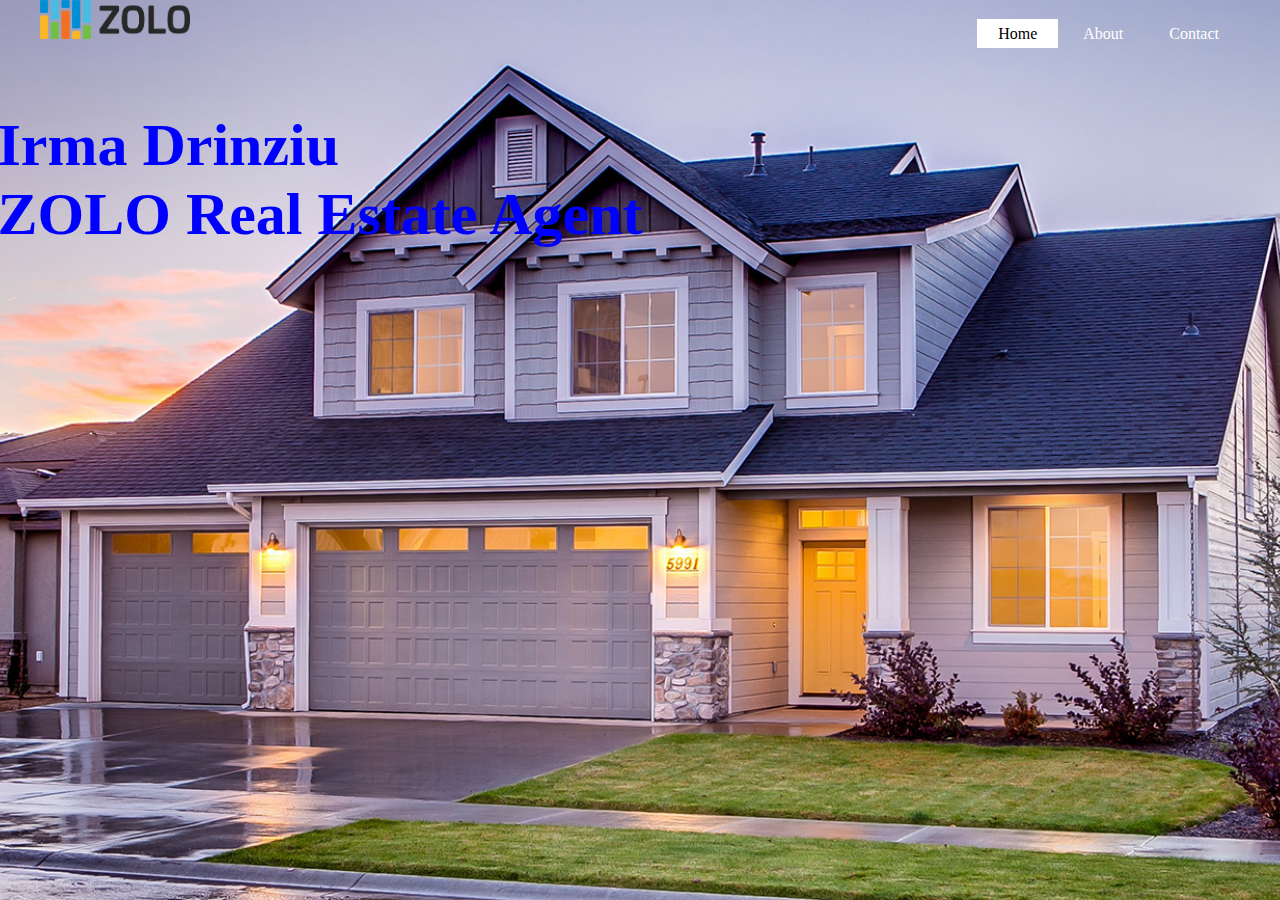
==== index.html @ 82a4b3c0 "WIP 9:51 PM 2021-06-18" ====
<!DOCTYPE html>
<html lang="en">
<head>
    <meta charset="UTF-8">
    <meta http-equiv="X-UA-Compatible" content="IE=edge">
    <meta name="viewport" content="width=device-width, initial-scale=1.0">
    <title>Irma Drinziu | Home</title>
    <link rel="stylesheet" type="text/css" href="css/style.css">
</head>

<body>
    <header>
        <div class="main">
            <div class="logo">
               <a href="https://www.realtor.ca/agent/2066572/irma-drinziu-5200-yonge-st-200-toronto-ontario-m2n5p6" target="_blank"><img src="zolo-logo.png" alt="ZOLO LOGO"></a>
            </div>
            <ul>
                <li class="active"><a href="#">Home</a></li>
                <li><a href="#">About</a></li>
                <li><a href="#">Contact</a></li>
            </ul>
        </div>
        
        <div class="title">
            <h1>Irma Drinziu<br>ZOLO Real Estate Agent</h1>
        </div>
    </header>
</body>
</html>
---- css/style.css ----
*{
    margin: 0;
    padding: 0;
    font-family: Century Gothic
}

header{
    background-image: url(../front-house-background.jpg);
    height: 100vh;
    background-size: cover;
    background-position: center;
}

ul{
    float: right;
    list-style-type: none;
    margin-top: 25px;
}

ul li{
    display: inline-block;
}

ul li a{
    text-decoration: none;
    color: #fff;
    padding: 5px 20px;
    border: 1px solid transparent;
    transition: 0.6s ease;
}

ul li a:hover{
    background-color: #fff;
    color: #000;
}

ul li.active a{
    background-color: #fff;
    color: #000;
}

.logo img{
    float: left;
    width: 150px;
    height: auto;
}

.main{
    max-width: 1200px;
    margin: auto;
}

.title{
    position: absolute;
    top: 20%;
    left: 25%;
    transform: translate(-50%, -50%);
}

.title h1{
    color: blue;
    font-size: 60px;
}
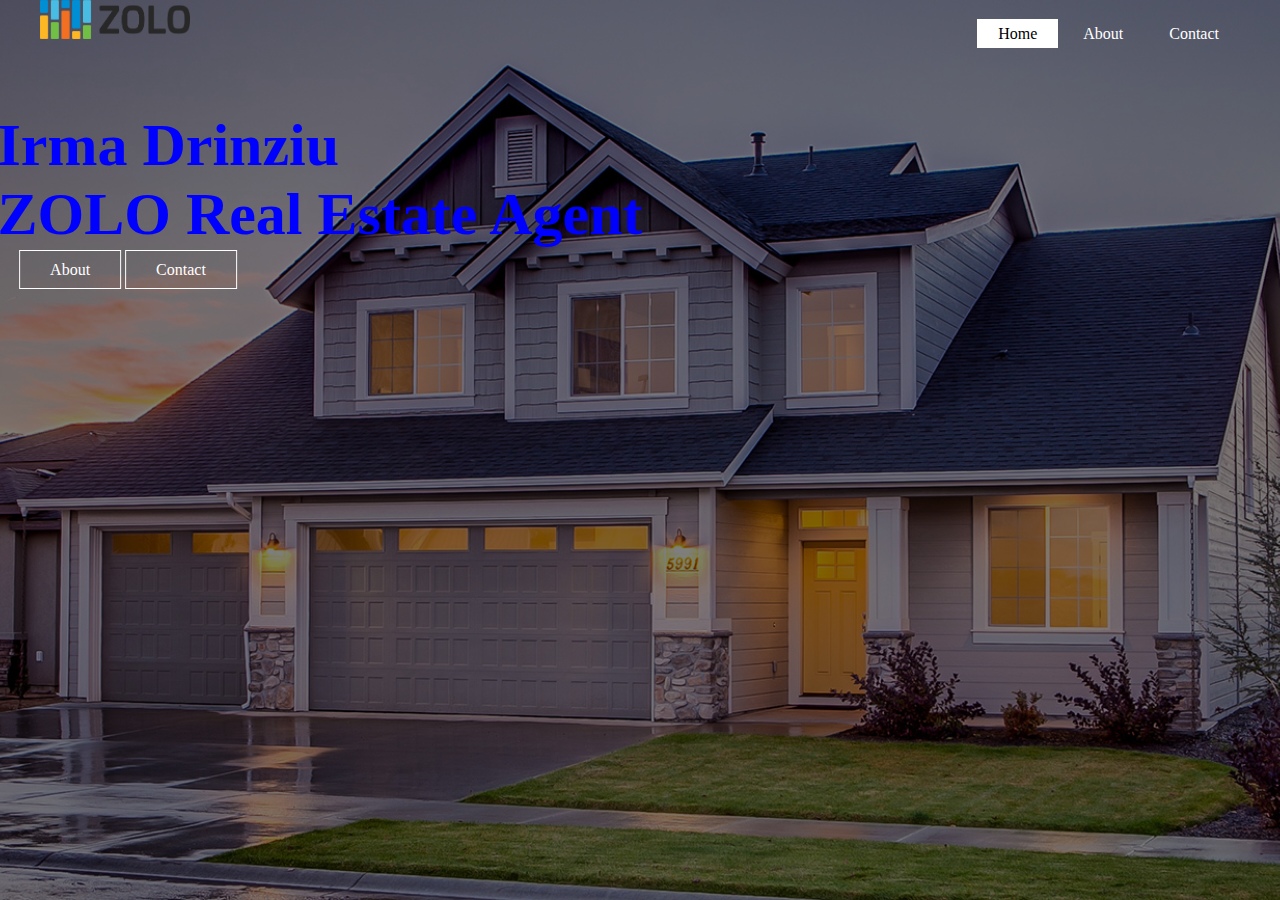
==== commit 0064570d: "10:09 2021-06-18" ====
--- a/index.html
+++ b/index.html
@@ -24,6 +24,11 @@
         <div class="title">
             <h1>Irma Drinziu<br>ZOLO Real Estate Agent</h1>
         </div>
+
+        <div class="button">
+            <a href="#" class="btn">About</a>
+            <a href="#" class="btn">Contact</a>
+        </div>
     </header>
 </body>
 </html>--- a/css/style.css
+++ b/css/style.css
@@ -5,7 +5,7 @@
 }
 
 header{
-    background-image: url(../front-house-background.jpg);
+    background-image:linear-gradient(rgba(0,0,0,0.5),rgba(0,0,0,0.5)), url(../front-house-background.jpg);
     height: 100vh;
     background-size: cover;
     background-position: center;
@@ -60,4 +60,24 @@
 .title h1{
     color: blue;
     font-size: 60px;
+}
+
+.button{
+    position: absolute;
+    top: 30%;
+    left: 10%;
+    transform: translate(-50%, -50%);
+}
+
+.btn{
+    border: 1px solid #fff;
+    padding: 10px 30px;
+    color: #fff;
+    text-decoration: none;
+    transition: 0.6s ease;
+}
+
+.btn:hover{
+    background-color: #fff;
+    color: #000;
 }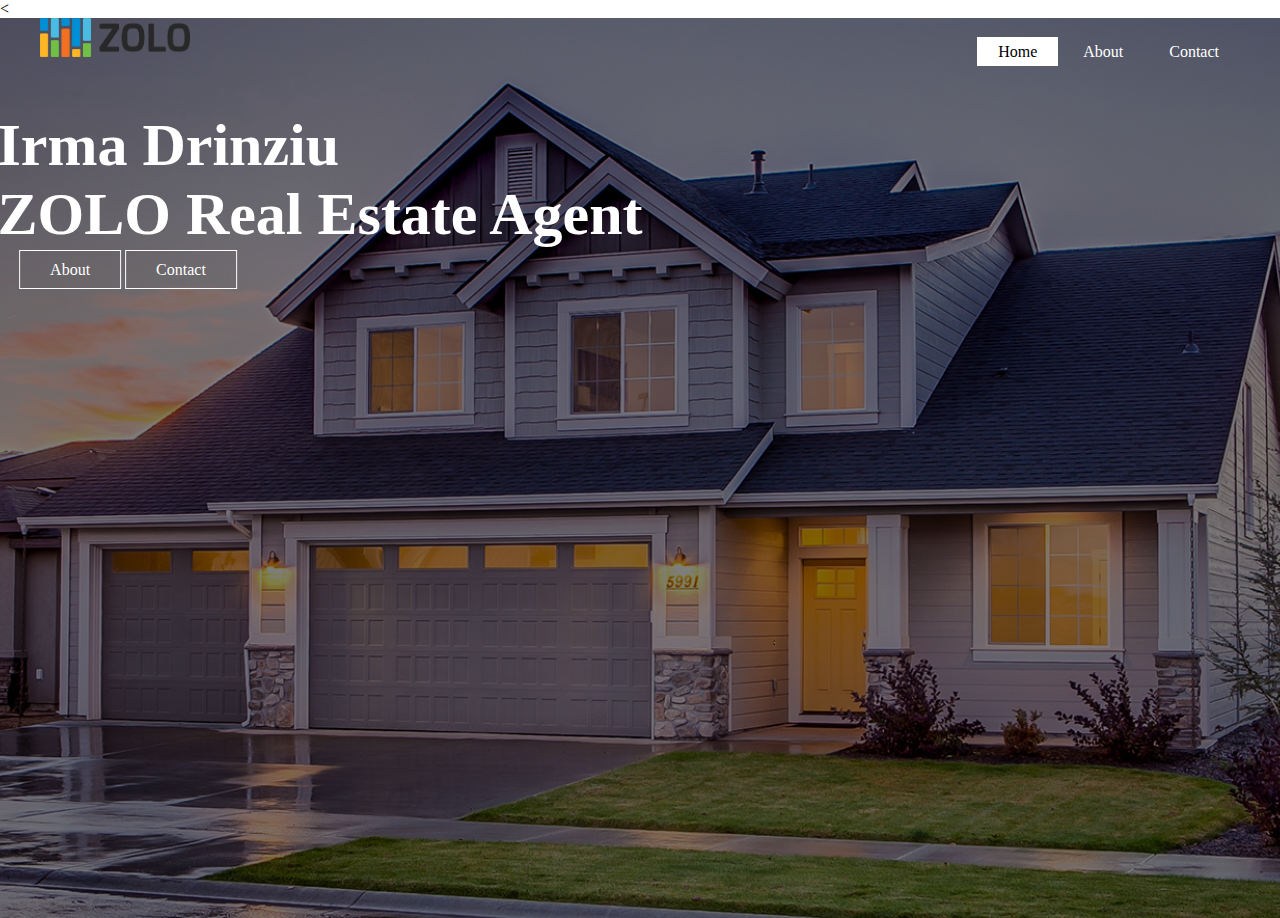
==== commit b57ae09a: "changed how devices look at website" ====
--- a/index.html
+++ b/index.html
@@ -3,7 +3,7 @@
 <head>
     <meta charset="UTF-8">
     <meta http-equiv="X-UA-Compatible" content="IE=edge">
-    <meta name="viewport" content="width=device-width, initial-scale=1.0">
+    <<meta name="viewport" content="width=960px">
     <title>Irma Drinziu | Home</title>
     <link rel="stylesheet" type="text/css" href="css/style.css">
 </head>
--- a/css/style.css
+++ b/css/style.css
@@ -58,7 +58,7 @@
 }
 
 .title h1{
-    color: blue;
+    color: #fff;
     font-size: 60px;
 }
 
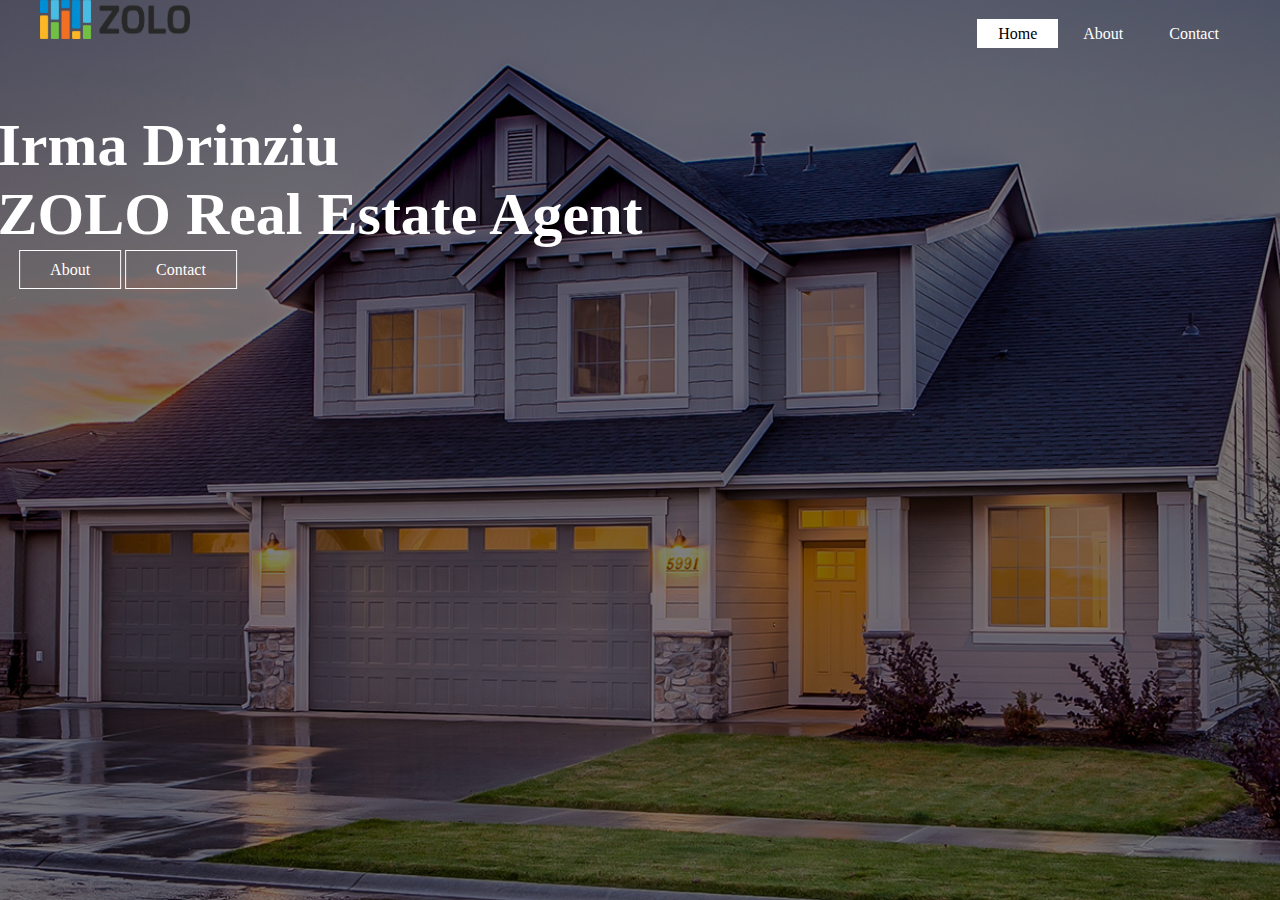
==== commit 160939aa: "Testing devices for webpage display" ====
--- a/index.html
+++ b/index.html
@@ -3,7 +3,7 @@
 <head>
     <meta charset="UTF-8">
     <meta http-equiv="X-UA-Compatible" content="IE=edge">
-    <<meta name="viewport" content="width=960px">
+    <meta name="viewport" content="width=device-width, initial-scale=1.0">
     <title>Irma Drinziu | Home</title>
     <link rel="stylesheet" type="text/css" href="css/style.css">
 </head>
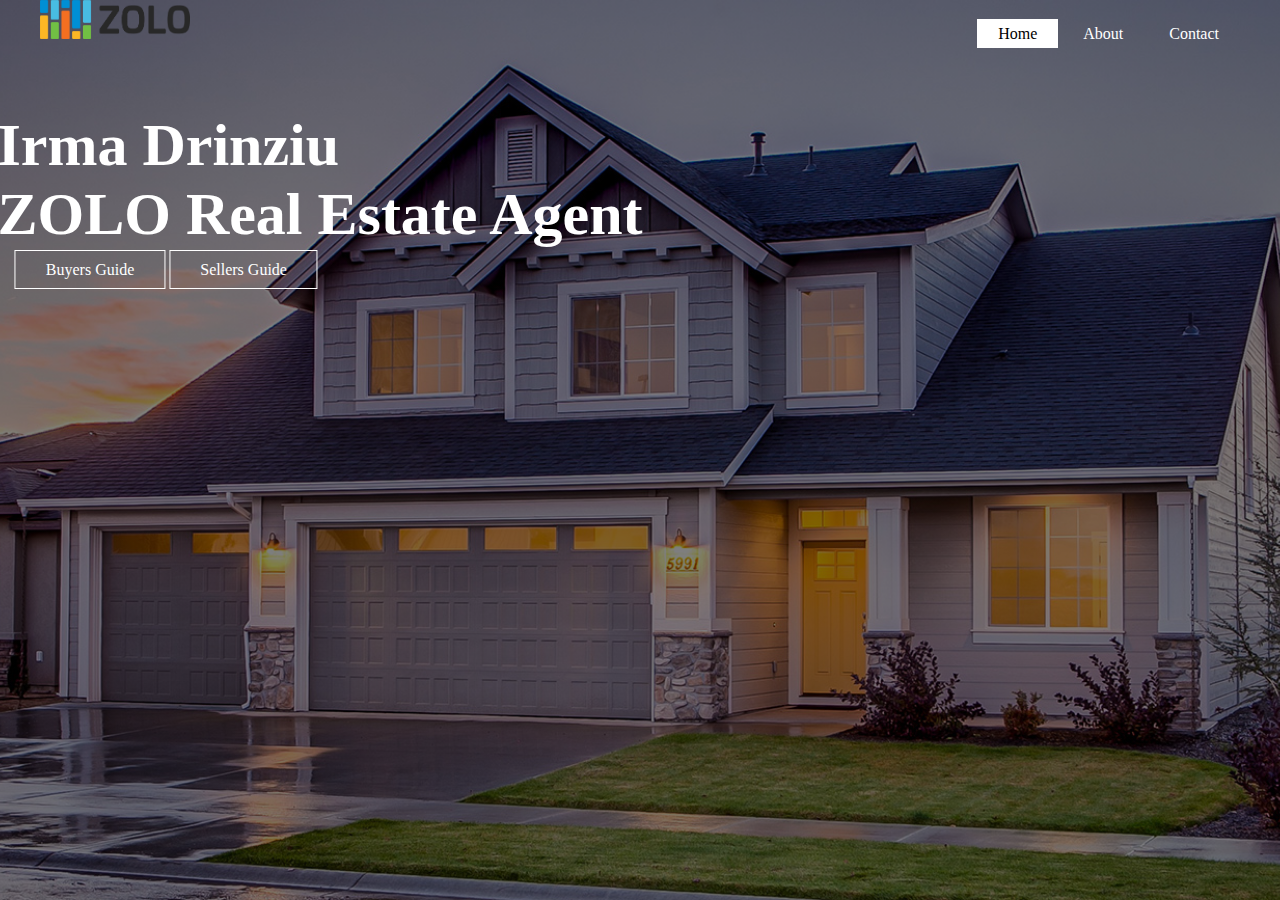
==== commit fa2f7c42: "Changes with PDFS, and editing About me." ====
--- a/index.html
+++ b/index.html
@@ -16,7 +16,7 @@
             </div>
             <ul>
                 <li class="active"><a href="#">Home</a></li>
-                <li><a href="#">About</a></li>
+                <li><a href="about.html">About</a></li>
                 <li><a href="#">Contact</a></li>
             </ul>
         </div>
@@ -26,8 +26,8 @@
         </div>
 
         <div class="button">
-            <a href="#" class="btn">About</a>
-            <a href="#" class="btn">Contact</a>
+            <a href="BuyersGuide_Zolo_Final.pdf" class="btn" target="_blank">Buyers Guide</a>
+            <a href="SellersGuide_Final.pdf" class="btn" target="_blank">Sellers Guide</a>
         </div>
     </header>
 </body>
--- a/css/style.css
+++ b/css/style.css
@@ -62,10 +62,26 @@
     font-size: 60px;
 }
 
+.aboutmetxt{
+    position: absolute;
+    top: 30%;
+    left: 75%;
+    transform: translate(-50%, -50%);
+}
+
+.aboutmetxt h2{
+    color: #fff;
+    font-size: 60px;
+}
+.aboutmetxt p{
+    color: #fff;
+    font-size: 30;
+}
+
 .button{
     position: absolute;
     top: 30%;
-    left: 10%;
+    left: 13%;
     transform: translate(-50%, -50%);
 }
 
@@ -80,4 +96,19 @@
 .btn:hover{
     background-color: #fff;
     color: #000;
+}
+
+.rest{
+    position: absolute;
+    top: 40%;
+    left: 30%;
+    transform: translate(-50%, -50%);
+}
+
+.rest h1{
+    color: #fff;
+    font-size: 40px;
+}
+.rest p{
+    color: #fff;
 }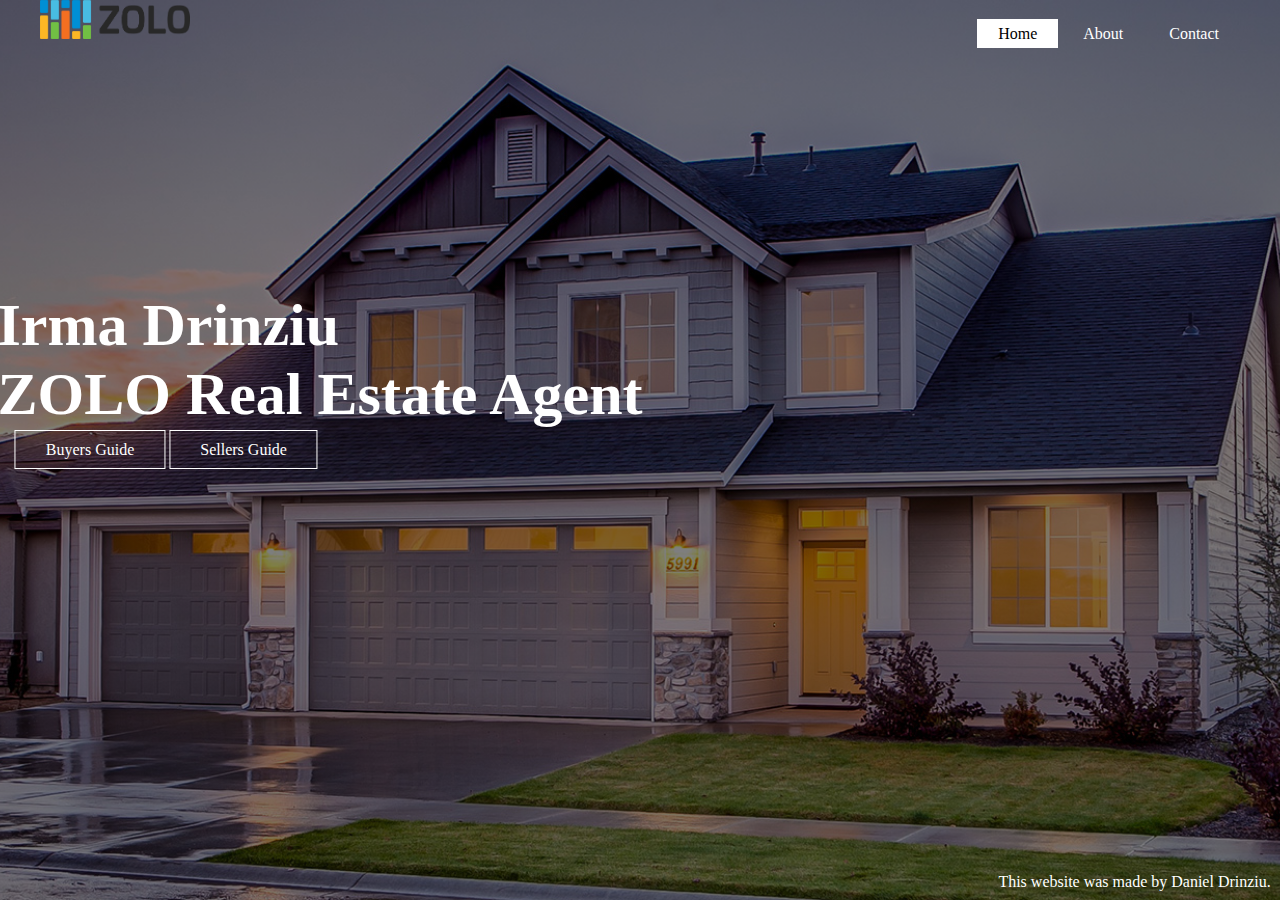
==== commit 6109fd6c: "might be didtched for irma v2 website." ====
--- a/index.html
+++ b/index.html
@@ -10,6 +10,11 @@
 
 <body>
     <header>
+
+        <div class="made_it">
+            <p>This website was made by Daniel Drinziu.</p>
+        </div>
+
         <div class="main">
             <div class="logo">
                <a href="https://www.realtor.ca/agent/2066572/irma-drinziu-5200-yonge-st-200-toronto-ontario-m2n5p6" target="_blank"><img src="zolo-logo.png" alt="ZOLO LOGO"></a>
@@ -17,7 +22,7 @@
             <ul>
                 <li class="active"><a href="#">Home</a></li>
                 <li><a href="about.html">About</a></li>
-                <li><a href="#">Contact</a></li>
+                <li><a href="contact.html">Contact</a></li>
             </ul>
         </div>
         
--- a/css/style.css
+++ b/css/style.css
@@ -52,7 +52,7 @@
 
 .title{
     position: absolute;
-    top: 20%;
+    top: 40%;
     left: 25%;
     transform: translate(-50%, -50%);
 }
@@ -80,7 +80,7 @@
 
 .button{
     position: absolute;
-    top: 30%;
+    top: 50%;
     left: 13%;
     transform: translate(-50%, -50%);
 }
@@ -100,7 +100,7 @@
 
 .rest{
     position: absolute;
-    top: 40%;
+    top: 45%;
     left: 30%;
     transform: translate(-50%, -50%);
 }
@@ -111,4 +111,45 @@
 }
 .rest p{
     color: #fff;
+}
+
+.phone img{
+    float: left;
+    width: 75px;
+    height: auto;
+}
+
+.phone{
+    position: absolute;
+    top: 30%;
+    left: 65%;
+    transform: translate(-50%, -50%);
+}
+
+.phone p{
+    color: #fff;
+}
+
+.email img{
+    float: left;
+    width: 75px;
+    height: auto;
+}
+
+.email{
+    position: absolute;
+    top: 40%;
+    left: 78%;
+    transform: translate(-50%, -50%);
+}
+
+.email p{
+    color: #fff;
+}
+
+.made_it{
+    color: white;
+    position: absolute;
+    top: 97%;
+    left: 78%;
 }